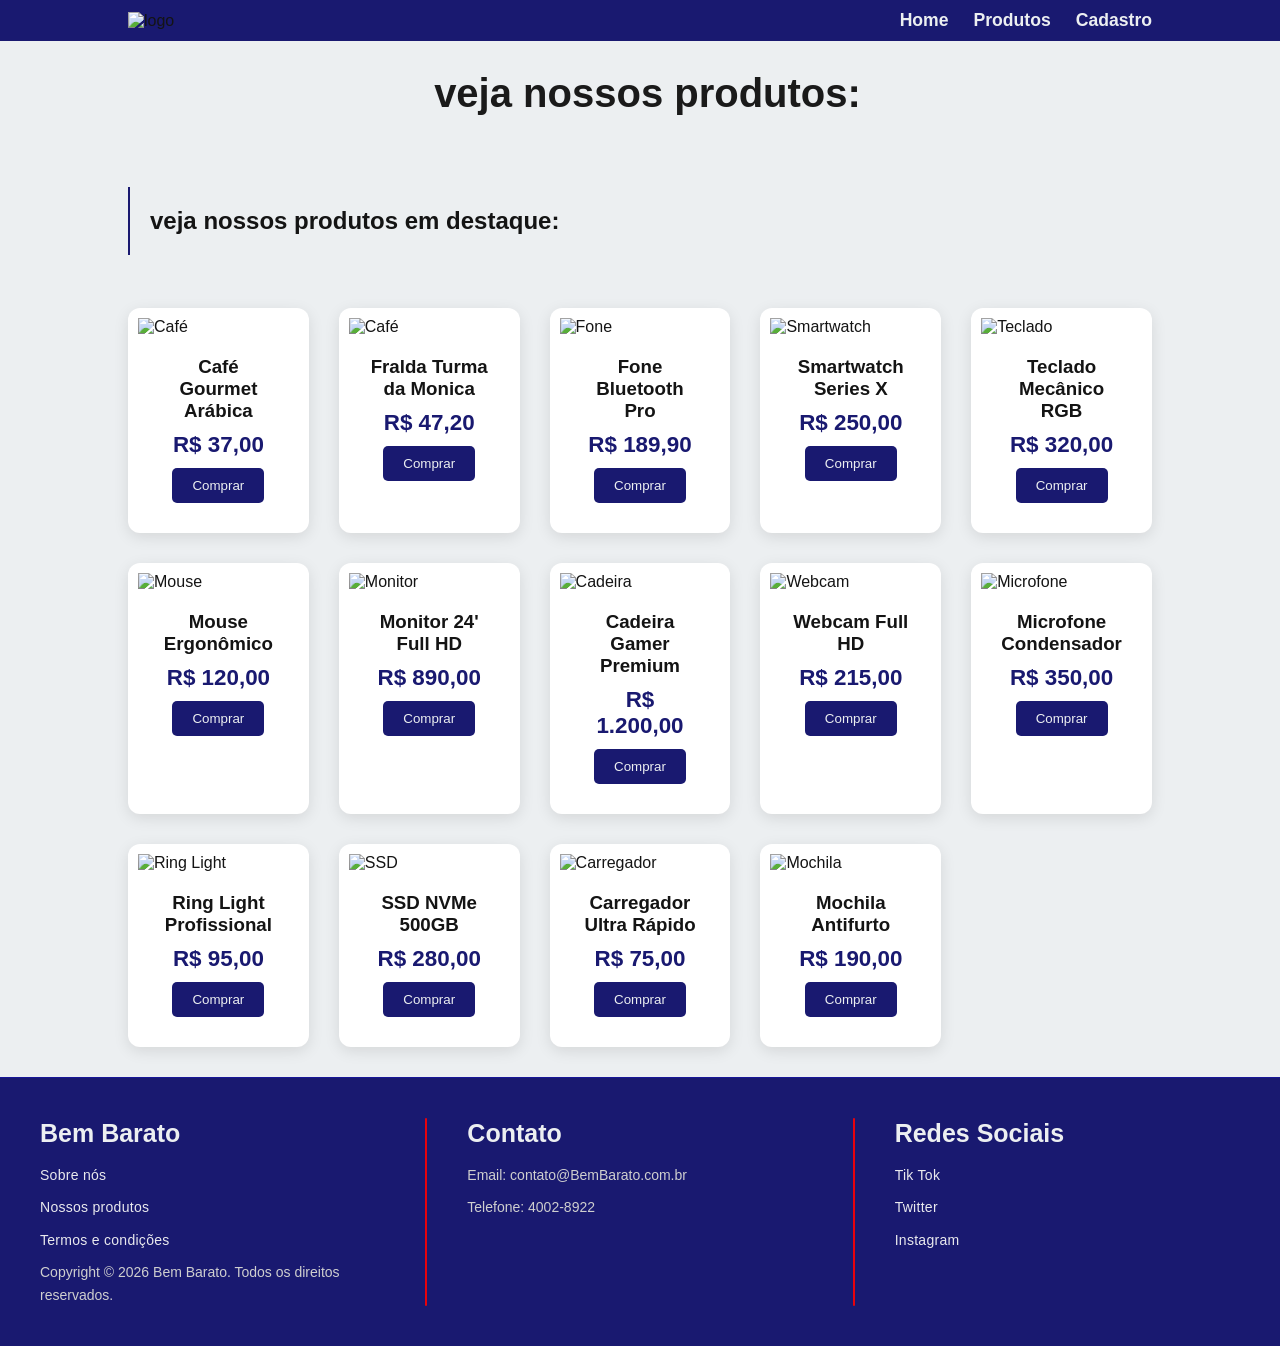
==== paginas/produtos.html @ e0f4313f "refactor: restructure HTML and CSS files; add new product pages and styles" ====
<!DOCTYPE html>
<html lang="pt-br">
    <head>
        <meta charset="UTF-8">
        <meta name="viewport" content="width=device-width, initial-scale=1.0">
        <title>Barato</title>
        <link rel="stylesheet" href="../CSS/produtos.css">
    </head>
    <body>
        <header>
            <nav class="navbar">
                <img src="https://grupobembarato.com.br/wp-content/uploads/2019/08/logo-grupo-bem-barato-retina.png" alt="logo" class="logo">
                <div class="nav-links">
                    <a href="../index.html" class="text-header">Home</a>
                    <a href="#" class="text-header">Produtos</a>
                    <a href="./cadastro.html" class="text-header">Cadastro</a>
                </div>
            </nav>
        </header>
        <main class="container">
            <h1 class="titulo">veja nossos produtos:</h1>
            <br>
            <br>
            <h2 class="sub-titulo">veja nossos produtos em destaque: </h2>
            <br>
            <div class="produtos">
                <div class="card">
                    <img src="https://static.vecteezy.com/system/resources/thumbnails/041/281/412/small/coffee-cup-transparent-png.png" alt="Café">
                    <div class="card-content">
                        <h3>Café Gourmet Arábica</h3>
                        <span class="price">R$ 37,00</span>
                        <button class="btn-card">Comprar</button>
                    </div>
                </div>
                <div class="card">
                    <img src="https://fraldasturmadamonicababy.com.br/wp-content/uploads/2021/07/fralda-P20.png" alt="Café">
                    <div class="card-content">
                        <h3>Fralda Turma da Monica</h3>
                        <span class="price">R$ 47,20</span>
                        <button class="btn-card">Comprar</button>
                    </div>
                </div>
                <div class="card">
                    <img src="https://www.pngarts.com/files/8/Android-Wireless-Earphone-PNG-Download-Image.png" alt="Fone">
                    <div class="card-content">
                        <h3>Fone Bluetooth Pro</h3>
                        <span class="price">R$ 189,90</span>
                        <button class="btn-card">Comprar</button>
                    </div>
                </div>
                <div class="card">
                    <img src="https://www.pngall.com/wp-content/uploads/15/Apple-Watch-No-Background.png" alt="Smartwatch">
                    <div class="card-content">
                        <h3>Smartwatch Series X</h3>
                        <span class="price">R$ 250,00</span>
                        <button class="btn-card">Comprar</button>
                    </div>
                </div>
                <div class="card">
                    <img src="https://cdn.awsli.com.br/2500x2500/1318/1318167/produto/215727955/k617rg-3-kgatrymoq9.PNG" alt="Teclado">
                    <div class="card-content">
                        <h3>Teclado Mecânico RGB</h3>
                        <span class="price">R$ 320,00</span>
                        <button class="btn-card">Comprar</button>
                    </div>
                </div>
                <div class="card">
                    <img src="https://static.vecteezy.com/system/resources/thumbnails/048/218/131/small/gaming-mouse-with-colorful-lights-isolated-from-background-free-png.png" alt="Mouse">
                    <div class="card-content">
                        <h3>Mouse Ergonômico</h3>
                        <span class="price">R$ 120,00</span>
                        <button class="btn-card">Comprar</button>
                    </div>
                </div>
                <div class="card">
                    <img src="https://static.wixstatic.com/media/615872_84841c00ac5b4fcca7a5e063fc07f214~mv2.png/v1/fill/w_2500,h_2500,al_c/615872_84841c00ac5b4fcca7a5e063fc07f214~mv2.png" alt="Monitor">
                    <div class="card-content">
                        <h3>Monitor 24' Full HD</h3>
                        <span class="price">R$ 890,00</span>
                        <button class="btn-card">Comprar</button>
                    </div>
                </div>
                <div class="card">
                    <img src="https://www.mundomoob.com.br/cdn/shop/files/original_image_3ed4c012-c84a-483a-a92e-ee128b65765c.png?v=1748872715" alt="Cadeira">
                    <div class="card-content">
                        <h3>Cadeira Gamer Premium</h3>
                        <span class="price">R$ 1.200,00</span>
                        <button class="btn-card">Comprar</button>
                    </div>
                </div>
                <div class="card">
                    <img src="https://resource.logitech.com/w_544,h_466,ar_7:6,c_pad,q_auto,f_auto,dpr_1.0/d_transparent.gif/content/dam/logitech/en/products/webcams/c922/gallery/c922-gallery-1.png" alt="Webcam">
                    <div class="card-content">
                        <h3>Webcam Full HD</h3>
                        <span class="price">R$ 215,00</span>
                        <button class="btn-card">Comprar</button>
                    </div>
                </div>
                <div class="card">
                    <img src="https://www.logitechstore.com.br/media/catalog/product/cache/105e6f420716e0751863c4b81f527d17/y/e/yeti-blackout2_1.png" alt="Microfone">
                    <div class="card-content">
                        <h3>Microfone Condensador</h3>
                        <span class="price">R$ 350,00</span>
                        <button class="btn-card">Comprar</button>
                    </div>
                </div>
                <div class="card">
                    <img src="https://guiadecamera.com.br/wp-content/uploads/2025/03/Kit-Completo-Anel-de-Luz-LED-Com-Tripe-e-Suporte-para-Celular-Ring-Light-26cm-RGB-10-Polegadas-Fotos-e-Videos-Profissionais.png" alt="Ring Light">
                    <div class="card-content">
                        <h3>Ring Light Profissional</h3>
                        <span class="price">R$ 95,00</span>
                        <button class="btn-card">Comprar</button>
                    </div>
                </div>
                <div class="card">
                    <img src="https://www.sandisk.com/content/dam/store/en-us/assets/products/internal-storage/wd-blue-sn5000-nvme-ssd/gallery/wd-blue-sn5000-nvme-ssd-500gb-left.png.thumb.1280.1280.png" alt="SSD">
                    <div class="card-content">
                        <h3>SSD NVMe 500GB</h3>
                        <span class="price">R$ 280,00</span>
                        <button class="btn-card">Comprar</button>
                    </div>
                </div>
                <div class="card">
                    <img src="https://cdn.awsli.com.br/1821/1821377/produto/376648789/9d22f8c7f79ce439c72e39f9e2f7a20b-1j2zwfjui0.jpg" alt="Carregador">
                    <div class="card-content">
                        <h3>Carregador Ultra Rápido</h3>
                        <span class="price">R$ 75,00</span>
                        <button class="btn-card">Comprar</button>
                    </div>
                </div>
                <div class="card">
                    <img src="https://jflalarmes.com.br/wp-content/uploads/2023/12/9.3.73-MOCHILA-ANTIFURTO-COM-SEGREDO_II.png" alt="Mochila">
                    <div class="card-content">
                        <h3>Mochila Antifurto</h3>
                        <span class="price">R$ 190,00</span>
                        <button class="btn-card">Comprar</button>
                    </div>
                </div>
            </div>
        </main>
        <footer class="site-footer">
            <div class="footer__container">
                <div class="footer__col">
                    <h3>Bem Barato</h3>
                    <a href="#">Sobre nós</a>
                    <a href="#">Nossos produtos</a>
                    <a href="#">Termos e condições</a>
                    <p class="footer__copy">Copyright © 2026 Bem Barato. Todos os direitos reservados.</p>
                </div>

                <div class="footer__divider" aria-hidden="true"></div>

                <div class="footer__col">
                    <h3>Contato</h3>
                    <p>Email: contato@BemBarato.com.br</p>
                    <p>Telefone: 4002-8922</p>
                </div>

                <div class="footer__divider" aria-hidden="true"></div>

                <div class="footer__col">
                    <h3>Redes Sociais</h3>
                    <a href="#">Tik Tok</a>
                    <a href="#">Twitter</a>
                    <a href="#">Instagram</a>
                </div>
            </div>
        </footer>
    </body>
</html>
---- CSS/produtos.css ----
* {
        margin: 0;
        padding: 0;
        box-sizing: border-box;
    }

    body {
        background-color: #ECEFF1; 
        font-family: 'Segoe UI', Roboto, Helvetica, Arial, sans-serif;
        color: #141414;
    }

    .container {
        padding: 30px 10%;
    }

    header {
        padding: 10px 10%;
        background-color: #191970;
        position: sticky;
        top: 0;
        z-index: 100;
    }

    .navbar {
        display: flex;
        justify-content: space-between;
        align-items: center;
    }

    .logo {
        width: 120px;
        height: auto;
    }

    .nav-links {
        display: flex;
        gap: 25px;
    }

    .text-header {
        text-decoration: none;
        color: #ECEFF1;
        font-weight: 600;
        font-size: 1.1rem;
        transition: color 0.3s ease;
    }

    .text-header:hover {
        color: #ff0000; 
    }

    .categoria {
        margin-bottom: 40px;
    }

    .titulo {
        font-size: 2.5rem;
        text-align: center;
        color: #1a1a1a;
        margin-bottom: 35px;
        font-weight: 700;
        padding-left: 15px;
    }

    .color {
        color: #191970;
        border-bottom: 2px solid #191970;
    }

    .promo {
        display: block;
        margin: 0 auto 40px auto; 
        max-width: 100%; 
        height: auto;
        border-radius: 20px; 
        box-shadow: 0 10px 30px rgba(0, 0, 0, 0.15); 
        transition: transform 0.3s ease, box-shadow 0.3s ease;
        border: 4px solid #fff;
    }

    .promo:hover {
        transform: scale(1.02); 
        box-shadow: 0 15px 40px rgba(25, 25, 112, 0.2);
        cursor: pointer;
    }

    .sub-titulo {
        display: block;
        margin-bottom: 25px;
        font-size: 1.5rem;
        border-left: 2px solid #191970;
        padding: 20px;
        height: auto;
    }

    .produtos {
        display: grid;
        grid-template-columns: repeat(5, 1fr);
        gap: 30px;
        margin-top: 10px;
        text-align: left;
    }
    
    .product-grid {
        display: grid;
        grid-template-columns: repeat(auto-fit, minmax(300px, 1fr));
        gap: 30px;
        margin-bottom: 60px;
    }

    .card {
        background: white;
        border-radius: 12px;
        overflow: hidden;
        box-shadow: 0 4px 15px rgba(0, 0, 0, 0.1);
        transition: transform 0.3s;
        padding: 10px;
    }

    .card:hover {
        transform: translateY(-2px);
        box-shadow: 0px 10px 25px rgb(0, 0, 0);
    }

    .card img {
        width: 100%;
        height: 200px;
    }

    .card-content {
        padding: 20px;
        text-align: center;
    }

    .price {
        display: block;
        font-size: 1.4rem;
        font-weight: bold;
        color: #191970;
        margin: 10px 0;
    }

    .btn-card {
        background: #191970;
        color: #ECEFF1;
        border: none;
        padding: 10px 20px;
        border-radius: 5px;
        cursor: pointer;
    }

    .site-footer {
        background-color: #191970;
        color: #f5f5f5;
        font-family: Arial, Helvetica, sans-serif;
        padding: 40px 20px;
        border-top: 1px solid rgba(21, 18, 223, 0.35);
    }

    .site-footer .footer__container {
        max-width: 1200px;
        margin: 0 auto;
        display: grid;
        grid-template-columns: 1fr auto 1fr auto 1fr; 
        align-items: start;
        gap: 40px;
    }

    .site-footer .footer__divider {
        width: 2px;
        align-self: stretch;
        background-color: #ff0000;
        opacity: 0.9;
        border-radius: 1px;
    }

    .site-footer .footer__col {
        display: flex;
        flex-direction: column;
        gap: 10px;
        min-width: 0;
    }

    .site-footer .footer__col h3 {
        color: #ECEFF1;
        font-size: 25px;
        line-height: 1.2;
        margin: 0 0 6px 0;
        text-transform: none;
    }

    .site-footer .footer__col a {
        color: #f5f5f5;
        text-decoration: none;
        font-size: 14px;
        line-height: 1.6;
        letter-spacing: 0.02em;
        opacity: 0.95;
        transition: color 0.2s ease, opacity 0.2s ease, transform 0.12s ease;
    }

    .site-footer .footer__col a:hover {
        color: #ff0000;
        opacity: 1;
        transform: translateX(1px);
    }

    .site-footer .footer__col p {
        color: #cfcfcf;
        font-size: 14px;
        line-height: 1.6;
        margin: 0;
    }

    .site-footer .footer__copy {
        margin-top: 8px;
    }
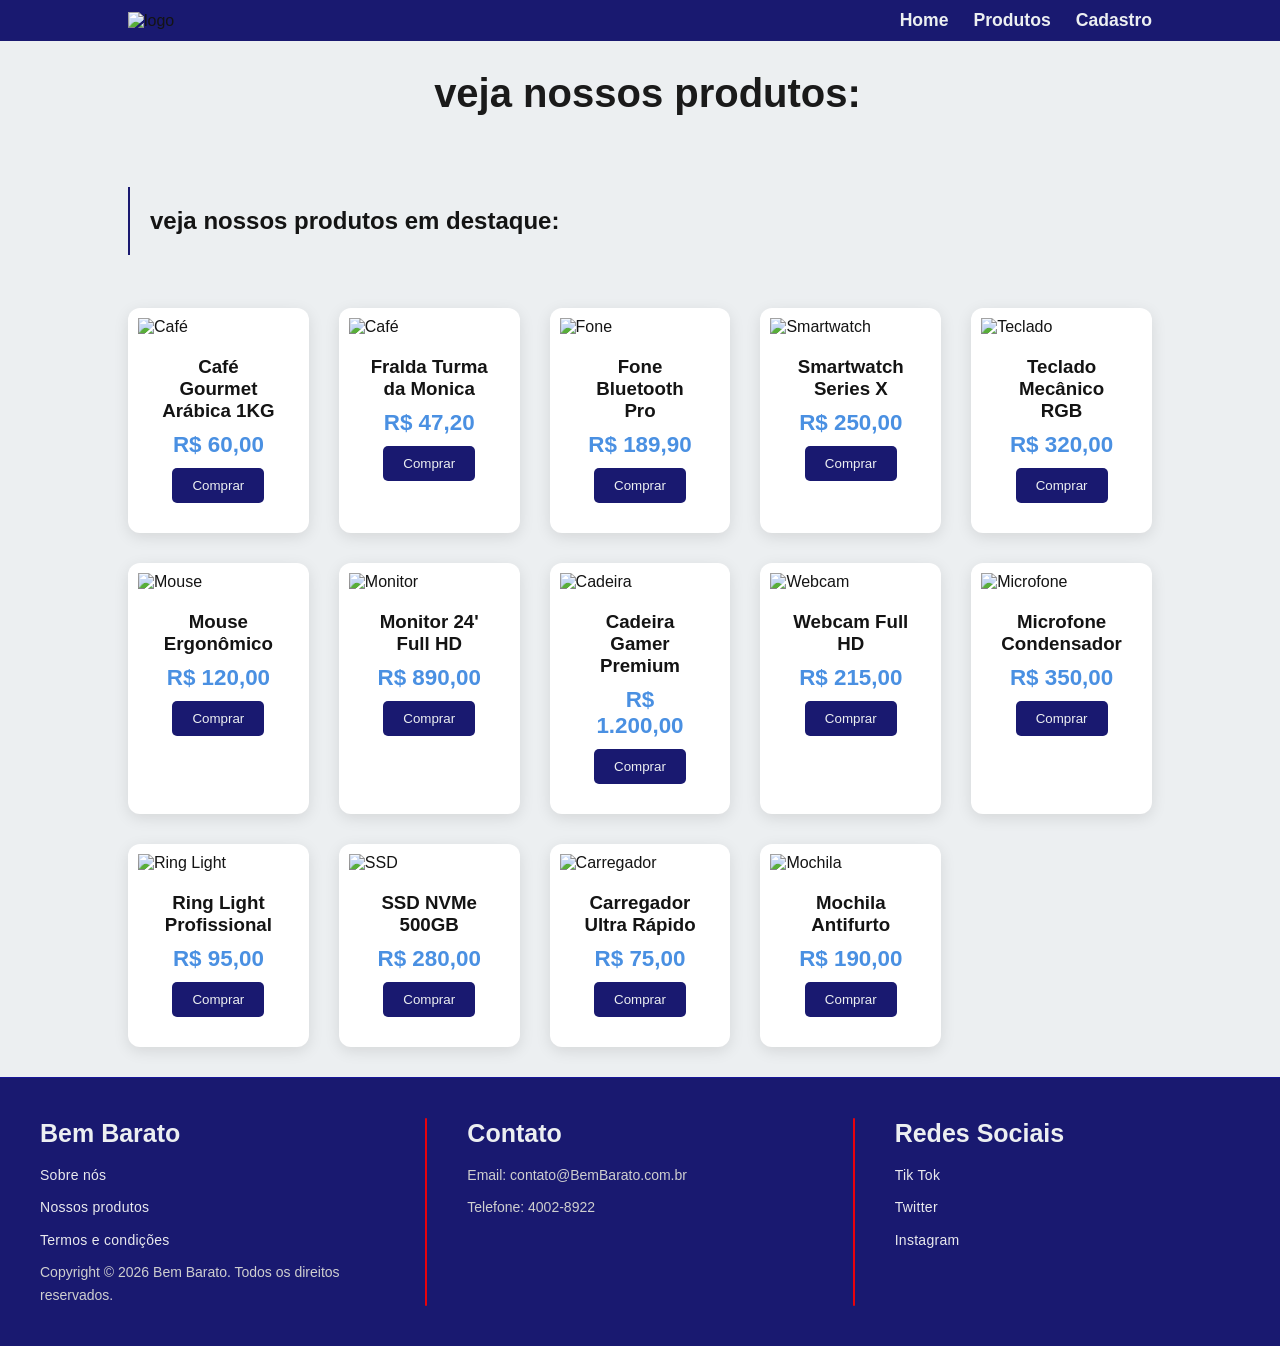
==== commit fb6585b3: "feat: implement cadastro page with form and styling; update product details and links in cafe and pr" ====
--- a/paginas/produtos.html
+++ b/paginas/produtos.html
@@ -3,7 +3,7 @@
     <head>
         <meta charset="UTF-8">
         <meta name="viewport" content="width=device-width, initial-scale=1.0">
-        <title>Barato</title>
+        <title>Bem Barato - produtos</title>
         <link rel="stylesheet" href="../CSS/produtos.css">
     </head>
     <body>
@@ -25,11 +25,11 @@
             <br>
             <div class="produtos">
                 <div class="card">
-                    <img src="https://static.vecteezy.com/system/resources/thumbnails/041/281/412/small/coffee-cup-transparent-png.png" alt="Café">
+                    <img src="https://admintresc.vteximg.com.br/arquivos/ids/551639/7-Kit-COMBO-CAFeS-GOURMET-TORRADO-E-MOiDO.png?v=638294297195500000" alt="Café">
                     <div class="card-content">
-                        <h3>Café Gourmet Arábica</h3>
-                        <span class="price">R$ 37,00</span>
-                        <button class="btn-card">Comprar</button>
+                        <h3>Café Gourmet Arábica 1KG</h3>
+                        <span class="price">R$ 60,00</span>
+                        <a href="./produtos/cafe.html"><button class="btn-card">Comprar</button></a>
                     </div>
                 </div>
                 <div class="card">
--- a/CSS/produtos.css
+++ b/CSS/produtos.css
@@ -68,23 +68,6 @@
         border-bottom: 2px solid #191970;
     }
 
-    .promo {
-        display: block;
-        margin: 0 auto 40px auto; 
-        max-width: 100%; 
-        height: auto;
-        border-radius: 20px; 
-        box-shadow: 0 10px 30px rgba(0, 0, 0, 0.15); 
-        transition: transform 0.3s ease, box-shadow 0.3s ease;
-        border: 4px solid #fff;
-    }
-
-    .promo:hover {
-        transform: scale(1.02); 
-        box-shadow: 0 15px 40px rgba(25, 25, 112, 0.2);
-        cursor: pointer;
-    }
-
     .sub-titulo {
         display: block;
         margin-bottom: 25px;
@@ -137,7 +120,7 @@
         display: block;
         font-size: 1.4rem;
         font-weight: bold;
-        color: #191970;
+        color: #4A90E2;
         margin: 10px 0;
     }
 
@@ -148,6 +131,11 @@
         padding: 10px 20px;
         border-radius: 5px;
         cursor: pointer;
+    }
+
+    .btn-card:hover {
+        background: #ff0000;
+        transform: translateY(-2px);
     }
 
     .site-footer {
